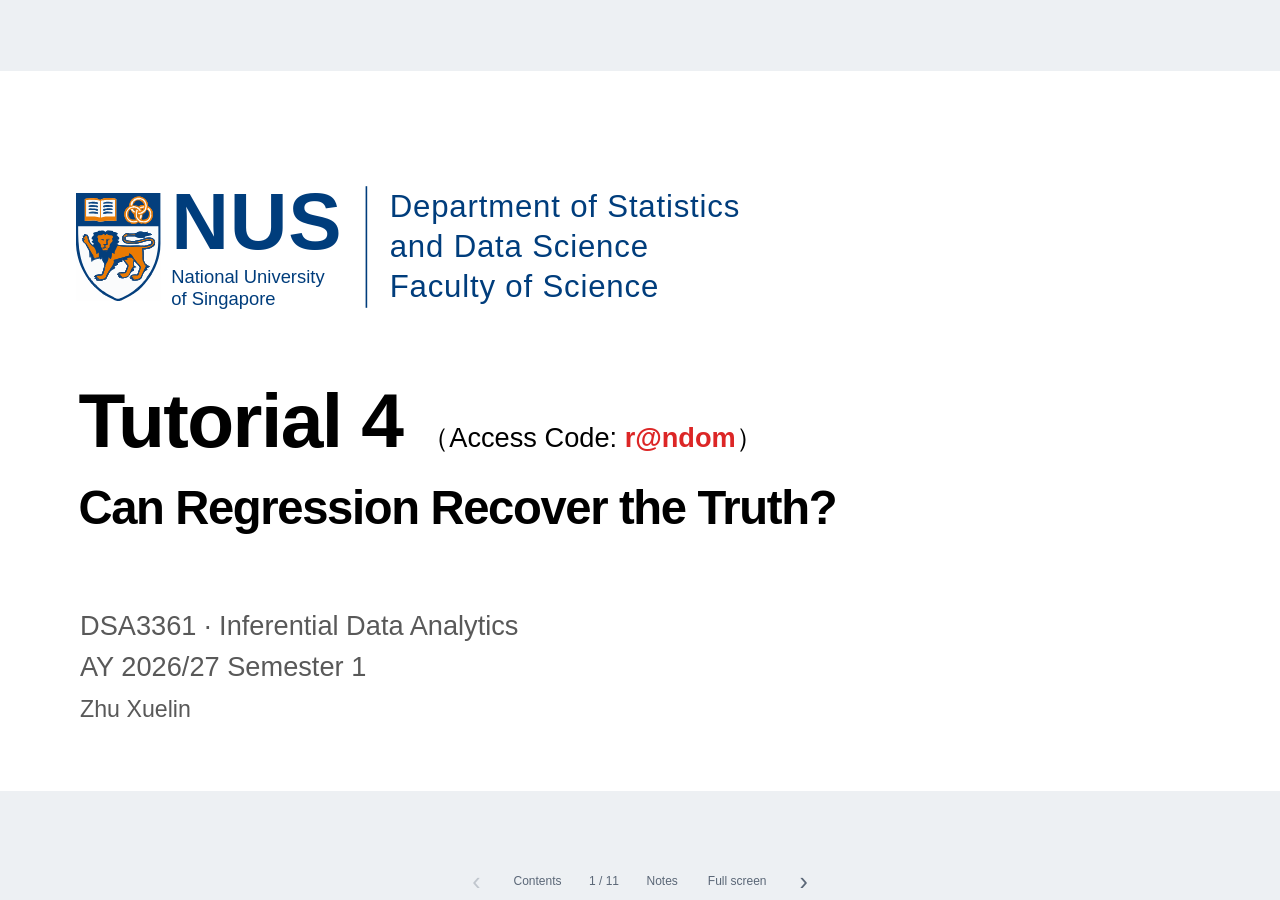
==== static/slides/dsa3361-tutorial-4/index.html @ aa7eb8fc "Add interactive Tutorial 4 slides and companion link" ====
<!doctype html>
<html lang="en"><head><meta charset="utf-8"><meta name="viewport" content="width=device-width,initial-scale=1"><meta name="robots" content="noindex, nofollow"><title>DSA3361 Tutorial 4 · Can Regression Recover the Truth?</title><link rel="icon" href="assets/nus-crest.svg"><link rel="stylesheet" href="vendor/katex/katex.min.css"><link rel="stylesheet" href="components.css"><link rel="stylesheet" href="deck.css?v=20260916-comparison-results"><script defer src="vendor/katex/katex.min.js"></script><script defer src="components.js?v=20260916-population"></script><script defer src="deck.js?v=20260916-comparison-results"></script></head><body><main id="deck" aria-label="DSA3361 Tutorial 4 presentation">
<section class="slide cover" id="cover" aria-label=""><div class="brand"><img src="assets/nus-crest.svg" alt="National University of Singapore crest"><div class="wordmark"><strong>NUS</strong><span>National University<br>of Singapore</span></div><div class="department">Department of Statistics<br>and Data Science<br>Faculty of Science</div></div><div class="cover-title"><h1>Tutorial 4 <span class="access-code">（Access Code: <strong>r@ndom</strong>）</span></h1><p>Can Regression Recover the Truth?</p></div><div class="cover-meta">DSA3361 · Inferential Data Analytics<br>AY 2026/27 Semester 1<br><span>Zhu Xuelin</span></div>
<aside class="speaker-notes">Welcome. The long-form Tutorial 4 page is the companion for revision. This session covers the individual task, with no mini-lecture section.</aside>
</section>

<section class="slide trust-slide" id="trust" aria-label="Can we trust a fitted line?">
<h2 class="matched-agenda-title">Can we trust a fitted line?</h2><div class="trust-flow"><div class="dataframe-wrap"><div class="dataframe-label">data</div><table class="dataframe" aria-label="Observed data"><thead><tr><th></th><th>x</th><th>y</th></tr></thead><tbody><tr><th>1</th><td>x<sub>1</sub></td><td>y<sub>1</sub></td></tr><tr><th>2</th><td>x<sub>2</sub></td><td>y<sub>2</sub></td></tr><tr><th>⋮</th><td>⋮</td><td>⋮</td></tr><tr><th>100</th><td>x<sub>100</sub></td><td>y<sub>100</sub></td></tr></tbody></table></div><div class="fit-step"><div class="fit-step-label">We fit a line</div><div class="fit-arrow" aria-hidden="true"></div><code>sm.OLS(y,X).fit()</code></div><div class="fitted-line"><div class="math display" data-math="\hat y=\hat\beta_0+\hat\beta_1x"></div></div></div>
<aside class="speaker-notes">Students already know how to compute a fitted line. The new question is whether the estimated coefficients are reliable. Introduce the falling-ball example: physics gives us a relationship independently of regression.</aside>
</section>

<section class="slide animation falling-slide combined-trust-slide" id="falling" aria-label="Can we trust a fitted line?">
<h2 class="matched-agenda-title">Can we trust a fitted line?</h2><div class="trust-combined"><div class="trust-minipage trust-minipage-wide"><div class="regression-demo" style="max-width: 780px; margin: 2rem auto; padding: 1.25rem; border: 1px solid #d9e2ec; border-radius: 12px; background: #f8fafc;">
  <div style="position: relative;">
    <svg id="regression-demo-plot" viewBox="0 0 760 470" role="img" aria-labelledby="regression-demo-title regression-demo-description" style="display: block; width: 100%; height: auto; overflow: visible; background: transparent; border-radius: 8px;">
      <title id="regression-demo-title">Falling-ball data, measurement error, and fitted regression line</title>
      <desc id="regression-demo-description">A plot that first shows the distribution of observed falling times squared. The controls then reveal observed times, ideal heights, measurement error, and an animated fitted line.</desc>
    </svg>
    <div style="position: absolute; top: 9%; left: 12%; display: flex; flex-wrap: wrap; gap: 0.5rem; z-index: 2;">
      <button id="collect-time-btn" type="button" style="border: 0; border-radius: 7px; padding: 0.5rem 0.8rem; color: white; background: #2563eb; font-weight: 600; cursor: pointer;">Collect time</button>
      <button id="measure-height-btn" type="button" style="display: none; border: 0; border-radius: 7px; padding: 0.5rem 0.8rem; color: white; background: #0f766e; font-weight: 600; cursor: pointer;">Measure height</button>
      <button id="inevitable-error-btn" type="button" style="display: none; border: 0; border-radius: 7px; padding: 0.5rem 0.8rem; color: white; background: #b45309; font-weight: 600; cursor: pointer;">Inevitable error</button>
      <button id="fit-line-btn" type="button" style="display: none; border: 0; border-radius: 7px; padding: 0.5rem 0.8rem; color: white; background: #dc2626; font-weight: 600; cursor: pointer;">Fit line</button>
      <button id="restart-btn" type="button" style="display: none; border: 0; border-radius: 7px; padding: 0.5rem 0.8rem; color: white; background: #7c3aed; font-weight: 600; cursor: pointer;">Restart</button>
    </div>
  </div>
</div></div><div class="trust-minipage trust-minipage-narrow"><div class="variation-flow"><div class="variation-block"><div class="variation-label">Same relationship:</div><div class="math display" data-math="y_i=\frac{1}{2}g x_i+\epsilon_i"></div></div><div class="variation-plus">+</div><div class="variation-block"><div class="variation-label">Different measurements</div><div class="math display" data-math="\epsilon_i\text{ changes each time}"></div></div><div class="variation-down-arrow" aria-hidden="true"></div><p class="variation-result">Slightly different <span class="math" data-math="\hat\beta_1"></span> each time.</p></div></div></div>
<aside class="speaker-notes">Assume release from rest and ignore air resistance. Here x is time squared, not time itself. The density is N(4,4), restricted to 0–8 and scaled vertically for visibility; its height is not the physical y-value. Click Collect time, Measure height, Inevitable error, Fit line, then Restart. The ideal relationship is y=4.9x. In this illustration, noise is added to y only. Repeated runs show sampling variation. Measurement error makes the points depart from the ideal line. The simulation holds the true coefficients fixed. In a real experiment, errors in timing and height can both matter; the simple additive error model here is an illustration rather than a full errors-in-variables model.</aside>
</section>

<section class="slide agenda-slide" id="agenda" aria-label="">
<nav class="agenda" aria-label="Session outline"><a href="#trust"><span>0</span><span class="agenda-label">Can we trust a fitted line?</span></a><a href="#world"><span>1</span><span class="agenda-label">A world where we know the truth</span></a><a href="#fit"><span>2</span><span class="agenda-label">Fit the model and see what we get</span></a><a href="#quadratic"><span>3</span><span class="agenda-label">What if we add a quadratic term?</span></a></nav>
<aside class="speaker-notes">Use this as a route through the session. The numbers mark sections of this presentation, not the question numbering in the worksheet.</aside>
</section>

<section class="slide " id="world" aria-label="A world where we know the truth">
<h2>A world where we know the truth</h2><div class="world-layout"><p class="world-intro">We generate 100 sample points from <span class="math" data-math="Y_i=-1+0.5X_i+\epsilon_i,\qquad i=1,\ldots,100."></span></p><ul class="world-bullets"><li><span class="math" data-math="X_i\sim N(0,1)"></span></li><li><span class="math" data-math="\epsilon_i\sim N(0,0.25)"></span></li><li>True <span class="math" data-math="\beta_0=-1\quad\text{and}\quad\beta_1=0.5"></span>.</li></ul></div><div class="world-reveal-layout"><pre class="world-code-box"><code><span class="py-keyword">import</span> <span class="py-name">numpy</span> <span class="py-keyword">as</span> <span class="py-name">np</span>

<span class="py-name">np</span>.<span class="py-function">random.seed</span>(<span class="py-number">123</span>)
<span class="py-name">x</span> = <span class="py-name">np</span>.<span class="py-function">random.normal</span>(
    <span class="py-parameter">loc</span>=<span class="py-number">0</span>, <span class="py-parameter">scale</span>=<span class="py-number">1</span>, <span class="py-parameter">size</span>=<span class="py-number">100</span>
)
<span class="py-name">eps</span> = <span class="py-name">np</span>.<span class="py-function">random.normal</span>(
    <span class="py-parameter">loc</span>=<span class="py-number">0</span>, <span class="py-parameter">scale</span>=<span class="py-name">np</span>.<span class="py-function">sqrt</span>(<span class="py-number">0.25</span>), <span class="py-parameter">size</span>=<span class="py-number">100</span>
)
<span class="py-name">y</span> = <span class="py-number">-1</span> + <span class="py-number">0.5</span> * <span class="py-name">x</span> + <span class="py-name">eps</span></code></pre><div class="world-formula" aria-label="Vector form of the data-generating equation"><span class="world-formula-piece world-formula-column world-formula-y"><span class="world-formula-label py-name">y</span><span class="world-formula-arrow" aria-hidden="true">↓</span><span class="math" data-math="\begin{pmatrix}y_1\\y_2\\\vdots\\y_{100}\end{pmatrix}"></span></span><span class="world-formula-piece world-formula-y-equals"><span class="assignment-label">Assign to</span><span class="assignment-long-arrow" aria-label="assigned to"></span></span><span class="world-formula-piece world-formula-constant"><span class="math" data-math="-1+0.5"></span></span><span class="world-formula-piece world-formula-column world-formula-x"><span class="world-formula-label py-name">x</span><span class="world-formula-arrow" aria-hidden="true">↓</span><span class="math" data-math="\begin{pmatrix}x_1\\x_2\\\vdots\\x_{100}\end{pmatrix}"></span></span><span class="world-formula-piece world-formula-plus"><span class="math" data-math="+"></span></span><span class="world-formula-piece world-formula-column world-formula-eps"><span class="world-formula-label py-name">eps</span><span class="world-formula-arrow" aria-hidden="true">↓</span><span class="math" data-math="\begin{pmatrix}\epsilon_1\\\epsilon_2\\\vdots\\\epsilon_{100}\end{pmatrix}"></span></span></div></div>
<aside class="speaker-notes">We specify the world before collecting its data. N(0,0.25) uses variance 0.25, so the error standard deviation is 0.5. In this simulation we know the generating rule and the true coefficients. With real data we observe x and y, but normally do not know the coefficients or each error.</aside>
</section>

<section class="slide code-explain" id="fit" aria-label="Fit the model and see what we get">
<h2>Fit the model and see what we get</h2><div class="fit-top"><div class="world-layout"><p class="world-intro">We generate 100 sample points from <span class="math" data-math="Y_i=-1+0.5X_i+\epsilon_i,\qquad i=1,\ldots,100."></span></p><ul class="world-bullets"><li><span class="math" data-math="X_i\sim N(0,1)"></span></li><li><span class="math" data-math="\epsilon_i\sim N(0,0.25)"></span></li><li>True <span class="math" data-math="\beta_0=-1\quad\text{and}\quad\beta_1=0.5"></span>.</li></ul></div></div><div class="fit-bottom"><p class="fit-model-intro">We now fit the model <span class="math" data-math="\hat y=\hat\beta_0+\hat\beta_1x"></span>:</p><div class="explain-layout"><div class="code-surface"><pre><code>import statsmodels.api as sm</code></pre>
<button class="code-trigger" data-panel="constant"><span>X = sm.add_constant(x)</span></button>
<button class="code-trigger" data-panel="ols"><span>model = sm.OLS(y, X).fit()</span></button>
<button class="code-trigger" data-panel="params"><span><strong>print</strong>(model.params.round(4))</span></button></div><div class="explanations"><div class="panel-placeholder">Click each line to see what happens</div>
<div class="explanation linear-design-explanation" id="constant" hidden><div class="quadratic-design-row"><div class="quadratic-design-prefix"><span class="math" data-math="X=\left[\begin{matrix}|&|\\1&\texttt{x}\\|&|\end{matrix}\right]="></span></div><div class="quadratic-matrix linear-design-matrix"><span class="math" data-math="\begin{matrix}1\vphantom{x_{100}^2}\\[.25em]1\vphantom{x_{100}^2}\\[.25em]\vdots\vphantom{x_{100}^2}\\[.25em]1\vphantom{x_{100}^2}\end{matrix}"></span><span class="math" data-math="\begin{matrix}x_1\vphantom{x_{100}^2}\\[.25em]x_2\vphantom{x_{100}^2}\\[.25em]\vdots\vphantom{x_{100}^2}\\[.25em]x_{100}\vphantom{x_{100}^2}\end{matrix}"></span></div></div><div style="visibility:hidden"><div class="quadratic-fit-slot"><div class="quadratic-fit-row"><span class="math" data-math="\text{Fit }\hat y="></span><span class="math" data-math="\hat\beta_0"></span><span class="math" data-math="+\hat\beta_1x."></span></div></div></div><div style="visibility:hidden"><div class="quadratic-numeric-slot"><div class="quadratic-fit-row quadratic-numeric-row"><span class="math" data-math="="></span><span class="math" data-math="-1.0095+0.4917x."></span></div></div></div></div>
<div class="explanation linear-design-explanation" id="ols" hidden><div class="quadratic-design-row"><div class="quadratic-design-prefix"><span class="math" data-math="X=\left[\begin{matrix}|&|\\1&\texttt{x}\\|&|\end{matrix}\right]="></span></div><div class="quadratic-matrix linear-design-matrix"><span class="math" data-math="\begin{matrix}1\vphantom{x_{100}^2}\\[.25em]1\vphantom{x_{100}^2}\\[.25em]\vdots\vphantom{x_{100}^2}\\[.25em]1\vphantom{x_{100}^2}\end{matrix}"></span><span class="math" data-math="\begin{matrix}x_1\vphantom{x_{100}^2}\\[.25em]x_2\vphantom{x_{100}^2}\\[.25em]\vdots\vphantom{x_{100}^2}\\[.25em]x_{100}\vphantom{x_{100}^2}\end{matrix}"></span></div></div><div style="visibility:visible"><div class="quadratic-fit-slot"><div class="quadratic-fit-row"><span class="math" data-math="\text{Fit }\hat y="></span><span class="math" data-math="\hat\beta_0"></span><span class="math" data-math="+\hat\beta_1x."></span></div></div></div><div style="visibility:hidden"><div class="quadratic-numeric-slot"><div class="quadratic-fit-row quadratic-numeric-row"><span class="math" data-math="="></span><span class="math" data-math="-1.0095+0.4917x."></span></div></div></div></div>
<div class="explanation linear-design-explanation" id="params" hidden><div class="quadratic-design-row"><div class="quadratic-design-prefix"><span class="math" data-math="X=\left[\begin{matrix}|&|\\1&\texttt{x}\\|&|\end{matrix}\right]="></span></div><div class="quadratic-matrix linear-design-matrix"><span class="math" data-math="\begin{matrix}1\vphantom{x_{100}^2}\\[.25em]1\vphantom{x_{100}^2}\\[.25em]\vdots\vphantom{x_{100}^2}\\[.25em]1\vphantom{x_{100}^2}\end{matrix}"></span><span class="math" data-math="\begin{matrix}x_1\vphantom{x_{100}^2}\\[.25em]x_2\vphantom{x_{100}^2}\\[.25em]\vdots\vphantom{x_{100}^2}\\[.25em]x_{100}\vphantom{x_{100}^2}\end{matrix}"></span></div></div><div style="visibility:visible"><div class="quadratic-fit-slot"><div class="quadratic-fit-row"><span class="math" data-math="\text{Fit }\hat y="></span><span class="math" data-math="\hat\beta_0"></span><span class="math" data-math="+\hat\beta_1x."></span></div></div></div><div style="visibility:visible"><div class="quadratic-numeric-slot"><div class="quadratic-fit-row quadratic-numeric-row"><span class="math" data-math="="></span><span class="math" data-math="-1.0095+0.4917x."></span></div></div></div></div></div></div>
</div><aside class="speaker-notes">Click each green-marked code group to show its explanation on the right. sm.OLS does not add an intercept automatically. sm.OLS(y,x).fit() is possible, but constrains the intercept to zero. The parameter order follows the columns of X.</aside>
</section>

<section class="slide animation plotting-slide" id="plotting" aria-label="How does the code become a plot?">
<div id="plotting-workspace">
<button type="button" id="plotting-copy-all">Copy code</button>

<pre><code><span class="line"><span class="py-keyword">import</span> <span class="py-name">matplotlib</span>.<span class="py-name">pyplot</span> <span class="py-keyword">as</span> <span class="py-name">plt</span></span></code></pre>

<div id="plotting-demo">
<div id="plotting-code">

<pre><code><span class="line"><span class="py-name">plt</span>.<span class="py-function">scatter</span>(<span class="py-name">x</span>, <span class="py-name">y</span>, <span class="py-parameter">color</span>=<span class="py-string">&quot;black&quot;</span>, <span class="py-parameter">alpha</span>=<span class="py-number">0.75</span>, <span class="py-parameter">label</span>=<span class="py-string">&quot;Observed data&quot;</span>)</span><span class="line"><span class="py-name">y_pred</span> = <span class="py-name">model</span>.<span class="py-attribute">fittedvalues</span> <span class="py-comment"># Compute predicted y</span></span><span class="line"><span class="py-name">order</span> = <span class="py-name">np</span>.<span class="py-function">argsort</span>(<span class="py-name">x</span>)</span><span class="line"><span class="py-name">x_sorted</span>, <span class="py-name">y_pred_sorted</span> = <span class="py-name">x</span>[<span class="py-name">order</span>], <span class="py-name">y_pred</span>[<span class="py-name">order</span>]</span><span class="line"><span class="py-name">plt</span>.<span class="py-function">plot</span>(<span class="py-name">x_sorted</span>, <span class="py-name">y_pred_sorted</span>, <span class="py-parameter">color</span>=<span class="py-string">&quot;red&quot;</span>, <span class="py-parameter">linestyle</span>=<span class="py-string">&quot;--&quot;</span>, <span class="py-parameter">label</span>=<span class="py-string">&quot;Fitted line&quot;</span>)</span></code></pre>

<pre><code><span class="line"><span class="py-name">plt</span>.<span class="py-function">plot</span>(<span class="py-name">x_sorted</span>, -<span class="py-number">1</span> + <span class="py-number">0.5</span> * <span class="py-name">x_sorted</span>, <span class="py-parameter">color</span>=<span class="py-string">&quot;blue&quot;</span>, <span class="py-parameter">label</span>=<span class="py-string">&quot;Population line&quot;</span>)</span></code></pre>
</div>

<div id="plotting-steps">
  <div class="plotting-scroll">
    <svg viewBox="0 0 960 420" role="img" aria-label="Eight data rows become observed points, then sorted predictions form a fitted line"></svg>
  </div>
  <button type="button" class="plotting-next" hidden>Restart</button>
</div>
</div>




<pre><code><span class="line">plt.xlabel(&quot;x&quot;)</span><span class="line">plt.ylabel(&quot;y&quot;)</span><span class="line">plt.legend()</span><span class="line">plt.show()</span></code></pre>

</div>



<aside class="speaker-notes">Only the first eight observations are shown in the animation. The fitted values come from the model fitted to all 100 observations. Click the red outlined code line to advance each stage. Scatter maps pairs to points. fittedvalues gives one prediction per original row. argsort returns the row indices that sort x. Apply the same order to x and predictions before connecting them. Python retains y even though the display replaces that column. The last stage draws the line from left to right. Copy code includes the plotting labels and plt.show().</aside>
</section>

<section class="slide code-explain" id="summary" aria-label="Fit the model and see what we get">
<h2>Fit the model and see what we get</h2><div class="fit-top"><div class="world-layout"><p class="world-intro">We generate 100 sample points from <span class="math" data-math="Y_i=-1+0.5X_i+\epsilon_i,\qquad i=1,\ldots,100."></span></p><ul class="world-bullets"><li><span class="math" data-math="X_i\sim N(0,1)"></span></li><li><span class="math" data-math="\epsilon_i\sim N(0,0.25)"></span></li><li>True <span class="math" data-math="\beta_0=-1\quad\text{and}\quad\beta_1=0.5"></span>.</li></ul></div></div><div class="fit-bottom"><p class="fit-model-intro">We now fit the model <span class="math" data-math="\hat y=\hat\beta_0+\hat\beta_1x"></span>:</p><div class="explain-layout"><div class="code-surface"><pre><code>import statsmodels.api as sm</code></pre>
<button class="code-trigger static-code-trigger"><span>X = sm.add_constant(x)</span></button>
<button class="code-trigger static-code-trigger"><span>model = sm.OLS(y, X).fit()</span></button>
<button class="code-trigger static-code-trigger"><span><strong>print</strong>(model.params.round(4))</span></button>
<button class="code-trigger summary-trigger static-code-trigger">model.summary()</button></div><div class="explanations"><div class="panel-placeholder">Click each line to see what happens</div></div></div></div></div>
<details class="result-reveal" hidden><summary><code>model.summary()</code></summary><div class="summary-output"><div class="summary-result-title">OLS Regression Results</div>

<table class="summary-meta-table"><tbody>
<tr><th>Dep. Variable</th><td>y</td><th>R-squared</th><td>0.567</td></tr>
<tr><th>Model</th><td>OLS</td><th>Adj. R-squared</th><td>0.562</td></tr>
<tr><th>Method</th><td>Least Squares</td><th>F-statistic</th><td>128.3</td></tr>
<tr><th>Prob (F-statistic)</th><td>1.66e-19</td><th>Log-Likelihood</th><td>-69.520</td></tr>
<tr><th>No. Observations</th><td>100</td><th>Df Residuals</th><td>98</td></tr>
<tr><th>Df Model</th><td>1</td><th>Covariance Type</th><td>nonrobust</td></tr>
<tr><th>AIC</th><td>143.0</td><th>BIC</th><td>148.3</td></tr>
</tbody>
</table>

<table class="summary-coef-table"><thead><tr><th></th><th>coef</th><th>std err</th><th>t</th><th>P&gt;|t|</th><th>[0.025</th><th>0.975]</th></tr></thead><tbody>
<tr><th>const</th><td>-1.0095</td><td>0.049</td><td>-20.603</td><td>&lt;0.001</td><td>-1.107</td><td>-0.912</td></tr>
<tr><th>x1</th><td>0.4917</td><td>0.043</td><td>11.325</td><td>&lt;0.001</td><td>0.406</td><td>0.578</td></tr>
</tbody>
</table>
</div></details>
<aside class="speaker-notes">Click model.summary() to reveal the regression summary. R² is approximately 0.567 in this sample. Mention that the t and F statistics, likelihood, AIC and BIC provide more detailed statistical information; ST3131 covers this more deeply. The displayed result is a selected summary of the original output, without timestamp and residual diagnostics. P-values displayed as less than 0.001 are not literally zero.</aside>
</section>

<section class="slide " id="quadratic" aria-label="What if we add a quadratic term?">
<h2>What if we add a quadratic term?</h2>
<div class="fit-top"><div class="world-layout"><p class="world-intro">We generate 100 sample points from <span class="math" data-math="Y_i=-1+0.5X_i+\epsilon_i,\qquad i=1,\ldots,100."></span></p><ul class="world-bullets"><li><span class="math" data-math="X_i\sim N(0,1)"></span></li><li><span class="math" data-math="\epsilon_i\sim N(0,0.25)"></span></li><li>True <span class="math" data-math="\beta_0=-1\quad\text{and}\quad\beta_1=0.5"></span>.</li></ul></div></div>
<div class="fit-bottom"><div class="model-intro-row"><p class="fit-model-intro linear-model-intro">We now fit the model <span class="math" data-math="\hat y=\hat\beta_0+\hat\beta_1x"></span>:</p><p class="fit-model-intro quadratic-model-intro">We now fit the model <span class="math" data-math="\hat y=\hat\beta_0+\hat\beta_1x+\hat\beta_2x^2"></span>:</p></div><div class="explain-layout"><div class="code-surface"><pre><code>import statsmodels.api as sm</code></pre>
<button class="code-trigger static-code-trigger"><span>X = sm.add_constant(x)</span></button>
<button class="code-trigger static-code-trigger"><span>model = sm.OLS(y, X).fit()</span></button>
<button class="code-trigger static-code-trigger"><span><strong>print</strong>(model.params.round(4))</span></button>
<button class="code-trigger summary-trigger static-code-trigger">model.summary()</button></div><div class="explanations"><div class="panel-placeholder">Click each line to see what happens</div></div></div></div>
</section>



<section class="slide animation noise-slide" id="noise" aria-label="What if we add a quadratic term?">
<h2>What if we add a quadratic term?</h2>
<div class="fit-top"><div class="world-layout"><p class="world-intro">We generate 100 sample points from <span class="math" data-math="Y_i=-1+0.5X_i+\epsilon_i,\qquad i=1,\ldots,100."></span></p><ul class="world-bullets"><li><span class="math" data-math="X_i\sim N(0,1)"></span></li><li><span class="math" data-math="\epsilon_i\sim N(0,0.25)"></span></li><li>True <span class="math" data-math="\beta_0=-1\quad\text{and}\quad\beta_1=0.5"></span>.</li></ul></div></div>
<div class="fit-bottom"><p class="fit-model-intro"><span class="noise-model-source">We now fit the model <span class="math" data-math="\hat y=\hat\beta_0+\hat\beta_1x+\hat\beta_2x^2"></span>:</span> <span class="noise-plot-instruction">Use the same code as before to plot.</span></p><div id="quadratic-curvature-demo">
<div class="noise-sidebar">
  <div class="curve-controls">
    <button id="curve-less-noise" type="button">− ε variance</button>
    <button id="curve-more-noise" type="button">+ ε variance</button>
    <button id="curve-reset" type="button">Reset</button>
  </div>
  <div class="curve-readout" aria-live="polite">
    <span id="curve-variance"></span>
    <span id="curve-b2-value"></span>
  </div>
  <p id="curve-equation">ŷ = −0.9925 + 0.4929x − 0.0134x²</p>
</div>
  <svg viewBox="0 0 760 460" role="img" aria-labelledby="curve-title curve-description">
    <title id="curve-title">Refit the quadratic model under different error variances</title>
    <desc id="curve-description">Observed data generated from a linear relationship and a red quadratic curve refitted after each new draw of the errors.</desc>
    <defs><clipPath id="curve-clip"><rect x="64" y="55" width="666" height="345"/></clipPath></defs>
    <g id="curve-axes"></g>
    <g clip-path="url(#curve-clip)"><g id="curve-points"></g><path id="curve-reference" fill="none" stroke="#94a3b8" stroke-width="3"/><path id="curve-adjusted" fill="none" stroke="var(--curve-red)" stroke-width="2.5" stroke-dasharray="8 5"/></g>
    <g class="curve-legend" font-size="23" fill="currentColor" transform="translate(0,40)">
      <circle cx="74" cy="22" r="4" fill="currentColor"/><text x="86" y="27">Observed data</text>
      <path d="M275 22h26" stroke="#94a3b8" stroke-width="3"/><text x="309" y="27">True relationship</text>
      <path d="M515 22h26" stroke="var(--curve-red)" stroke-width="2.5" stroke-dasharray="8 5"/><text x="549" y="27">Quadratic fit</text>
    </g>
  </svg>
</div>
</div>


<aside class="speaker-notes">The buttons change error variance and redraw errors while holding x fixed, then refit all coefficients. They do not directly change the curvature. Increasing noise increases the variability of the coefficient estimates; an individual new curve need not become more curved. Reset restores the original seed-123 dataset. The plotted y range is fixed for comparison, so at higher variance some observations may fall outside the frame.</aside>
</section>

<section class="slide agenda-slide" id="takeaway" aria-label="">
<nav class="agenda" aria-label="Session outline"><a href="#trust"><span>0</span><span class="agenda-label">Can we trust a fitted line?</span></a><a href="#world"><span>1</span><span class="agenda-label">A world where we know the truth</span></a><a href="#fit"><span>2</span><span class="agenda-label">Fit the model and see what we get</span></a><a href="#quadratic"><span>3</span><span class="agenda-label">What if we add a quadratic term?</span></a></nav>
<aside class="speaker-notes">Use this as a route through the session. The numbers mark sections of this presentation, not the question numbering in the worksheet.</aside>
</section>
</main>
<nav id="deck-controls" aria-label="Slide navigation"><button id="previous" aria-label="Previous slide" title="Previous (←)">‹</button><button id="contents" title="Contents (C)">Contents</button><span id="slide-number" aria-live="polite"></span><button id="notes-toggle" title="Speaker notes (N)" aria-expanded="false">Notes</button><button id="fullscreen" title="Full screen (F)">Full screen</button><button id="next" aria-label="Next slide" title="Next (→)">›</button></nav><aside id="notes-panel" hidden aria-label="Speaker notes"><button id="close-notes" aria-label="Close speaker notes">×</button>
<h2>Speaker notes</h2><div id="notes-text"></div></aside><noscript>This slide deck needs JavaScript for navigation, formulas and animations.</noscript></body></html>
---- static/slides/dsa3361-tutorial-4/components.css ----
#plotting-workspace { position: relative; margin: 1rem 0; border-radius: 8px; background: #f8f8f8; overflow: hidden; }
html[style*="color-scheme: dark"] #plotting-workspace { background: #1f2937; }
#plotting-workspace .highlight, #plotting-workspace pre { margin: 0 !important; border-radius: 0 !important; background: transparent !important; }
#plotting-workspace .highlight button, #plotting-workspace pre button { display: none !important; }
#plotting-workspace #plotting-copy-all { position: absolute; z-index: 2; top: .4rem; right: .6rem; padding: .3rem .65rem; border-radius: 5px; background: #e5e7eb; color: #243244; cursor: pointer; font-size: .85rem; }
html[style*="color-scheme: dark"] #plotting-workspace #plotting-copy-all { background: #374151; color: #e2e8f0; }
#plotting-demo { margin: 0; }
#plotting-workspace #plotting-steps { margin: 0; padding: 0 1rem; }
#plotting-code .highlight, #plotting-code pre { margin-top: 0; margin-bottom: 0; }
#plotting-code pre { padding-top: .65rem; padding-bottom: .65rem; }
#plotting-code .plotting-code-step { border: 2px solid transparent; border-radius: 5px; box-sizing: border-box; padding: 3px 6px; display: block; }
#plotting-code .plotting-code-step.active { border-color: #dc2626; cursor: pointer; background: rgba(220,38,38,.04); }
#plotting-code .plotting-code-step.active[aria-disabled="true"] { cursor: wait; }
#plotting-code .plotting-code-step:focus-visible { outline: 2px solid #2563eb; outline-offset: 2px; }
#plotting-steps .plotting-next[hidden] { display: none; }
#plotting-steps { --pd-text: #243244; --pd-grid: #e2e8f0; --pd-point: #111827; --pd-accent: #dc2626; --pd-panel: #f1f5f9; margin-top: .25rem; }
html[style*="color-scheme: dark"] #plotting-steps { --pd-text: #e2e8f0; --pd-grid: #475569; --pd-point: #f8fafc; --pd-accent: #f87171; --pd-panel: #252c38; }
#plotting-steps .plotting-caption, #plotting-steps .plotting-status { font-size: .85rem; margin: .7rem 0; }
#plotting-steps .plotting-status:empty { display: none; }
#plotting-steps .plotting-scroll { overflow-x: auto; }
#plotting-steps svg { width: 100%; display: block; font-family: system-ui, sans-serif; }
#plotting-steps svg text { fill: var(--pd-text); font-size: 14px; }
#plotting-steps .plotting-table text { font-size: 20px; }
#plotting-steps .plotting-next { padding: .6rem .9rem; border: 1px solid #94a3b8; border-radius: 7px; background: var(--pd-panel); color: var(--pd-text); cursor: pointer; max-width: 100%; }
#plotting-steps .plotting-next code { color: inherit; white-space: normal; }
#plotting-steps .plotting-next:disabled { cursor: wait; opacity: .55; }


#quadratic-curvature-demo { --curve-red: #dc2626; color: #243244; background: #f8fafc; border: 1px solid #cbd5e1; border-radius: 10px; padding: 1rem; margin: 1rem 0 1.5rem; }
#quadratic-curvature-demo .curve-controls { display: flex; flex-wrap: wrap; justify-content: center; align-items: center; gap: .65rem; }
#quadratic-curvature-demo button { padding: .35rem .65rem; border: 1px solid #94a3b8; border-radius: 6px; background: transparent; color: inherit; font-size: .85rem; cursor: pointer; }
#quadratic-curvature-demo button:hover { border-color: var(--curve-red); }
#quadratic-curvature-demo :focus-visible { outline: 2px solid var(--curve-red); outline-offset: 4px; }
#quadratic-curvature-demo .curve-readout { display: flex; justify-content: center; flex-wrap: wrap; gap: .5rem 2rem; margin-top: .8rem; font-variant-numeric: tabular-nums; }
#quadratic-curvature-demo #curve-equation { margin: .8rem 0 .25rem; font-size: 1.15rem; text-align: center; font-variant-numeric: tabular-nums; }
#quadratic-curvature-demo svg { display: block; width: 100%; height: auto; }
#quadratic-curvature-demo .curve-note { margin: .4rem 0 0; font-size: .85rem; line-height: 1.5; }
html.dark #quadratic-curvature-demo, html[style*="color-scheme: dark"] #quadratic-curvature-demo { --curve-red: #f87171; color: #e2e8f0; background: #1f2937; border-color: #475569; }
---- static/slides/dsa3361-tutorial-4/deck.css ----
:root { color-scheme: light; --blue: #003d7c; --green: #477c65; --ink: #202a38; }
* { box-sizing: border-box; }
html, body { margin: 0; width: 100%; height: 100%; overflow: hidden; background: #edf0f3; }
body { font-family: Arial, Helvetica, sans-serif; color: var(--ink); }
button, a { -webkit-tap-highlight-color: transparent; }
button { font-family: inherit; }
button:focus-visible, a:focus-visible, summary:focus-visible { outline: 3px solid #559bd8; outline-offset: 5px; }
[hidden] { display: none !important; }
#deck { width: 1600px; height: 900px; position: absolute; transform-origin: top left; background: white; overflow: hidden; }
.slide { position: absolute; inset: 0; padding: 70px 90px 65px; background: white; display: none; }
.slide.active { display: block; }
.slide > h2 { margin: 0 0 42px; font-size: 48px; line-height: 1.15; font-weight: 600; letter-spacing: -.8px; color: #121821; }
.slide > h2.matched-agenda-title { color: #595959; font-size: 49px; line-height: 1.25; font-weight: 400; letter-spacing: normal; }
.slide p { font-size: 32px; line-height: 1.5; }
.speaker-notes { display: none; }
.math { white-space: nowrap; }
.display { font-size: 40px; text-align: center; }
.katex-display { margin: .6em 0; }
.brand { display: flex; align-items: center; position: absolute; top: 145px; left: 95px; height: 150px; color: var(--blue); }
.brand img { width: 106px; height: 140px; object-fit: contain; }
.wordmark { padding: 0 29px 0 13px; }
.wordmark strong { display: block; font-size: 100px; line-height: .95; letter-spacing: 1px; }
.wordmark span { display: block; font-size: 23px; line-height: 1.2; margin-top: 8px; }
.department { border-left: 2px solid var(--blue); padding-left: 28px; font-size: 39px; line-height: 1.3; letter-spacing: 1px; }
.cover-title { position: absolute; top: 389px; left: 98px; }
.cover-title .access-code { font-size: 34px; font-weight: 400; letter-spacing: 0; white-space: nowrap; }
.cover-title .access-code strong { color: #dc2626; font-weight: 700; }
.code-surface, .world-code-box { position: relative; }
.copy-code-button { position: absolute; top: 8px; right: 10px; border: 1px solid #cbd5e1; border-radius: 5px; background: #fff; color: #526174; font: 16px/1.3 Arial, sans-serif; padding: 5px 9px; cursor: pointer; z-index: 2; }
.copy-code-button:hover { background: #e8eef5; }
.cover h1 { font-size: 96px; line-height: 1; margin: 0 0 28px; color: #000; letter-spacing: -2px; }
.cover-title p { margin: 0; font-size: 59px; line-height: 1.12; color: #000; font-weight: 700; letter-spacing: -1.7px; }
.cover-meta { position: absolute; left: 100px; top: 668px; font-size: 34px; line-height: 1.5; color: #595959; }
.cover-meta span { font-size: 29px; }
.agenda { position: absolute; top: 237px; left: 145px; display: flex; flex-direction: column; gap: 63px; }
.agenda a { display: flex; align-items: baseline; gap: 35px; text-decoration: none; color: #595959; font-size: 49px; line-height: 1.25; }
.agenda a > span:first-child { color: #5a9cd6; min-width: 49px; text-align: right; font-weight: 400; }
.agenda a > .agenda-label { color: inherit; min-width: 0; text-align: left; font-weight: inherit; }
.agenda a:hover { color: var(--blue); }
.question-stage { padding-top: 68px; text-align: center; }
.question-stage p { margin: 24px 0; }
.question-stage .display { font-size: 56px; margin: 45px 0; }
.question-stage p.big-question { margin-top: 68px; font-size: 44px; color: var(--blue); }
.two-facts { display: flex; justify-content: center; gap: 160px; margin-top: 75px; font-size: 33px; }
.two-facts > div > span:first-child { display: block; color: #697786; font-size: 25px; margin-bottom: 22px; }
.dgp { text-align: center; padding-top: 65px; }
.dgp > .display { font-size: 60px; }
.distributions { display: flex; justify-content: center; gap: 150px; font-size: 40px; margin: 72px 0 44px; }
.dgp p { color: #617182; font-size: 28px; }
.truth { margin-top: 70px; color: var(--blue); font-size: 42px; }
#world > h2, #fit > h2 { margin-bottom: 28px; }
.world-layout { padding-top: 8px; }
.world-intro { color: #36465e; font-size: 34px !important; line-height: 1.4 !important; margin: 0 0 24px !important; }
.world-bullets { display: flex; align-items: center; justify-content: flex-start; gap: 36px; list-style: none; margin: 0; padding: 0; color: #36465e; font-size: 34px; line-height: 1.4; white-space: nowrap; }
.world-bullets li { margin: 0; }
.world-bullets li::before { content: '•'; color: #cbd5e1; display: inline-block; margin-right: 14px; }
.world-reveal-layout { display: none; grid-template-columns: 1fr 1fr; gap: 38px; align-items: center; margin-top: 36px; }
#world.reveal-code .world-reveal-layout { display: grid; }
.world-code-box { display: none; width: 100%; margin: 0; padding: 20px 28px; font-size: 25px; line-height: 1.45; }
#world.reveal-code .world-code-box { display: block; }
.world-code-box .py-keyword { color: #7c3aed; font-weight: 600; }
.world-code-box .py-name { color: #2563eb; }
.world-code-box .py-function { color: #0f766e; }
.world-code-box .py-parameter { color: #b45309; }
.world-code-box .py-number { color: #c2410c; }
.plotting-slide .py-keyword { color: #7c3aed; font-weight: 600; }
.plotting-slide .py-name { color: #2563eb; }
.plotting-slide .py-function { color: #0f766e; }
.plotting-slide .py-attribute { color: #0f766e; }
.plotting-slide .py-parameter { color: #b45309; }
.plotting-slide .py-number { color: #c2410c; }
.plotting-slide .py-string { color: #b45309; }
.plotting-slide .py-comment { color: #72808e; font-style: italic; }
.fit-top .world-layout { padding-top: 8px; }
.fit-bottom { margin-top: 26px; }
.fit-bottom p.fit-model-intro { margin: 0 0 18px; font-size: 34px; line-height: 1.4; color: #36465e; }
.fit-bottom .code-surface { padding: 14px 20px; }
.fit-bottom .code-surface pre { padding: 0 17px 8px; line-height: 1.4; }
.fit-bottom .code-trigger { padding: 10px; line-height: 1.45; }
.static-code-trigger { pointer-events: none; }
.quadratic-reveal-code { text-align: left; }
.quadratic-first-trigger { display: block; border: 0; background: transparent; color: #192536; font: inherit; padding: 0 17px 8px; margin: 0; text-align: left; cursor: pointer; line-height: 1.4; }
.quadratic-first-trigger code { font-size: 25px; }
.quadratic-first-trigger { display: flex; align-items: flex-start; font-weight: 600; }
.quadratic-first-trigger::before { content: '▸'; color: var(--green); margin-right: 10px; font-size: 25px; }
.quadratic-first-trigger[aria-expanded="true"]::before { content: '▾'; }
.quadratic-action[aria-expanded="true"] { background: #edf3ef; }
#quadratic .fit-bottom { position: relative; }
#quadratic.quadratic-explaining .linear-model-intro,
#quadratic.quadratic-explaining .explain-layout > .code-surface { visibility: hidden; }
.quadratic-left-explanation { position: absolute; left: 0; top: 0; width: calc((100% - 24px) / 2); height: 500px; color: #36465e; font-size: 30px; }
.quadratic-left-explanation code { color: #2563eb; font-size: 32px; }
.quadratic-design-explanation { transform: translate(-55px, 36px) scale(1.12); transform-origin: top left; }
.quadratic-comparison-results { position: absolute; left: 0; width: 100%; display: grid; grid-template-columns: repeat(2, minmax(0, 1fr)); gap: 24px; color: #36465e; font-size: 27px; text-align: left; }
.quadratic-comparison-results p { font-size: 26px; margin: 12px 0 0; line-height: 1.4; }
.quadratic-xs-diagram { padding-top: 8px; width: 480px; max-width: 100%; margin: 0 auto; }
.quadratic-column-labels { display: grid; grid-template-columns: 120px 1fr 1fr; text-align: center; line-height: 1.4; color: #617182; }
.quadratic-xs-row { display: grid; grid-template-columns: 120px 1fr; align-items: center; margin-top: 10px; }
.quadratic-matrix { position: relative; display: grid; align-items: center; text-align: center; padding: 12px 14px; }
.quadratic-matrix::before, .quadratic-matrix::after { content: ''; position: absolute; top: 0; bottom: 0; width: 13px; border-top: 3px solid; border-bottom: 3px solid; }
.quadratic-matrix::before { left: 0; border-left: 3px solid; }
.quadratic-matrix::after { right: 0; border-right: 3px solid; }
.quadratic-xs-matrix { grid-template-columns: repeat(2, 1fr); }
.quadratic-xs-matrix::before { border-radius: 50% 0 0 50%; }
.quadratic-xs-matrix::after { border-radius: 0 50% 50% 0; }
.quadratic-design-row { display: grid; grid-template-columns: 220px 1fr; align-items: center; padding-top: 14px; width: 520px; max-width: 100%; margin: 0 auto; font-size: 26px; }
.quadratic-design-prefix, .quadratic-design-matrix { font-size: inherit; }
.quadratic-design-row .katex { font-size: 1em; }
.quadratic-design-matrix { grid-template-columns: repeat(3, 1fr); }
.linear-design-matrix { grid-template-columns: repeat(2, 1fr); font-size: inherit; }
#fit .fit-bottom .explanations { align-self: start; }
#fit .linear-design-explanation { padding-top: 36px; color: #36465e; }
#fit .explanation#constant:not([hidden]) { display: block; }
.linear-design-explanation .quadratic-design-row { width: 480px; font-size: 30px; grid-template-columns: 220px 1fr; }
.linear-design-explanation .quadratic-fit-row { width: 480px; grid-template-columns: 234px repeat(2, minmax(0, 1fr)); font-size: 32px; }
.linear-design-explanation .katex { font-size: 1em; }
.quadratic-fit-slot { margin-top: 24px; }
.quadratic-fit-row { display: grid; grid-template-columns: 234px repeat(3, minmax(0, 1fr)) 14px; align-items: center; text-align: center; font-size: 22px; width: 520px; max-width: 100%; margin: 0 auto; }
.quadratic-numeric-row { display: flex; gap: 8px; }
.quadratic-numeric-row > :first-child { flex: 0 0 234px; box-sizing: border-box; }
.quadratic-fit-row > :first-child { text-align: right; padding-right: 14px; }
.quadratic-numeric-slot { margin-top: 20px; }
.quadratic-summary-preview { position: absolute; top: 125px; left: 240px; width: 1120px; max-height: 580px; overflow: auto; z-index: 110; background: white; border: 1px solid #b8c5d1; border-radius: 10px; box-shadow: 0 14px 48px #202a3833; }
#quadratic .fit-bottom .code-trigger { font-size: 25px; }
#summary .fit-bottom .explain-layout,
#quadratic .fit-bottom .explain-layout,
.model-intro-row { grid-template-columns: repeat(2, minmax(0, 1fr)); gap: 24px; }
.model-intro-row { display: grid; }
#summary .fit-model-intro { width: calc((100% - 24px) / 2); }
#summary .code-surface,
#quadratic .code-surface { width: 100%; min-width: 0; box-sizing: border-box; }
#quadratic .explanations:has(.quadratic-reveal-code:not([hidden])) { align-self: start; }
.fit-bottom .explain-layout { min-height: 0; height: 390px; align-items: start; }
.fit-bottom .explanations { align-self: center; }
.world-formula { display: flex; align-items: center; justify-content: center; gap: 8px; min-height: 270px; color: #36465e; font-size: 34px; }
.world-formula-piece { display: flex; align-items: center; visibility: hidden; }
.world-formula-column { flex-direction: column; }
.world-formula-y-equals { position: relative; min-width: 95px; height: 30px; }
.assignment-label { position: absolute; bottom: 32px; left: 50%; transform: translateX(-50%); font: 20px/1.2 Arial, sans-serif; white-space: nowrap; }
.assignment-long-arrow { position: relative; display: block; width: 95px; border-top: 2px solid currentColor; }
.assignment-long-arrow::before { content: ''; position: absolute; left: 0; top: -7px; width: 11px; height: 11px; border-left: 2px solid currentColor; border-bottom: 2px solid currentColor; transform: rotate(45deg); }
.world-formula-label { color: #2563eb; font-family: 'SFMono-Regular', Consolas, 'Liberation Mono', monospace; font-size: 32px; line-height: 1; }
.world-formula-arrow { color: #617182; font-family: Arial, Helvetica, sans-serif; font-size: 26px; line-height: 1; margin: 8px 0 10px; }
#world.reveal-x .world-formula-x,
#world.reveal-eps .world-formula-eps,
#world.reveal-middle .world-formula-constant,
#world.reveal-middle .world-formula-plus,
#world.reveal-middle .world-formula-y-equals,
#world.reveal-middle .world-formula-y { visibility: visible; }
.trust-slide { padding-top: 70px; }
.trust-flow { display: grid; grid-template-columns: 390px 430px 1fr; align-items: center; gap: 70px; min-height: 430px; }
.dataframe-wrap { justify-self: center; width: 330px; }
.dataframe-label { color: #617182; font-family: 'SFMono-Regular', Consolas, monospace; font-size: 24px; margin: 0 0 10px 8px; }
.dataframe { width: 100%; border-collapse: collapse; font-family: 'SFMono-Regular', Consolas, monospace; font-size: 29px; color: #192536; box-shadow: 0 0 0 2px #cbd5e1; }
.dataframe th, .dataframe td { padding: 14px 18px; border: 1px solid #cbd5e1; text-align: right; }
.dataframe thead th { background: #edf3ef; color: var(--green); font-weight: 600; text-align: center; }
.dataframe tbody th { background: #f7f8fa; color: #72808e; font-weight: 400; }
.fit-step { position: relative; text-align: center; color: #192536; }
.fit-step-label { color: var(--blue); font-size: 35px; margin-bottom: 26px; }
.fit-arrow { position: relative; height: 4px; margin: 0 auto 27px; width: 330px; background: #477c65; }
.fit-arrow::after { content: ''; position: absolute; right: -2px; top: -9px; border-left: 18px solid #477c65; border-top: 11px solid transparent; border-bottom: 11px solid transparent; }
.fit-step code { font-size: 27px; background: #f7f8fa; padding: 12px 17px; border-radius: 6px; white-space: nowrap; }
.fitted-line { justify-self: start; color: #121821; }
.fitted-line .display { font-size: 47px; }
.trust-slide .big-question { text-align: center; margin: 42px 0 0; color: var(--blue); font-size: 44px; }
pre, code, .code-trigger { font-family: 'SFMono-Regular', Consolas, 'Liberation Mono', monospace; font-variant-ligatures: none; }
pre { margin: 0; white-space: pre; font-size: 29px; line-height: 1.7; padding: 34px 38px; background: #f7f8fa; border-radius: 8px; }
.code-slide > pre { margin-top: 90px; }
.sample-pairs { text-align: center; font-size: 31px; margin-top: 74px; }
.explain-layout { display: grid; grid-template-columns: 760px 1fr; gap: 56px; align-items: center; min-height: 590px; }
.code-surface { background: #f7f8fa; border-radius: 8px; padding: 26px 20px; }
.code-surface pre { font-size: 25px; padding: 5px 17px 33px; }
.code-trigger { display: flex; align-items: flex-start; border: 0; width: 100%; text-align: left; background: transparent; color: #192536; padding: 19px 10px; font-size: 25px; font-weight: 600; line-height: 1.6; cursor: pointer; border-left: 3px solid transparent; }
.code-trigger::before { content: '▸'; color: var(--green); margin-right: 10px; }
.code-trigger[aria-expanded="true"] { background: #edf3ef; border-left-color: var(--green); }
.code-trigger[aria-expanded="true"]::before { content: '▾'; }
.explanations { text-align: center; min-width: 0; }
.panel-placeholder { color: #72808e; font-size: 31px; }
.explanation h3 { font-weight: 500; font-size: 29px; margin: 0 0 32px; color: var(--green); }
.ols-compute-note { margin-top: 24px; color: #36465e; }
.ols-compute-note > p { margin: 0; font-size: 27px; line-height: 1.25; }
.ols-compute-note > p + p { margin-top: 2px; }
.ols-compute-note code { color: #2563eb; font-size: .95em; }
.ols-formula { display: grid; grid-template-columns: 24% 28% 28% 20%; align-items: end; font-size: 34px; white-space: nowrap; }
.ols-formula-prefix { grid-column: 1; justify-self: end; margin-right: 8px; }
.ols-formula-term { display: flex; align-items: flex-end; justify-content: center; gap: 8px; min-width: 0; }
.ols-formula-term:nth-child(2) { grid-column: 2; }
.ols-formula-term:nth-child(3) { grid-column: 3; }
.ols-target { position: relative; display: flex; flex-direction: column; align-items: center; justify-content: flex-end; min-width: 44px; }
.ols-arrow { position: absolute; right: 50%; bottom: 100%; height: 126px; width: 22px; transform: translateX(50%); color: #617182; font-family: Arial, Helvetica, sans-serif; font-size: 29px; line-height: 1; text-align: center; background: linear-gradient(#617182, #617182) center bottom / 2px calc(100% - 13px) no-repeat; }
.ols-symbol { font-family: Arial, Helvetica, sans-serif; font-size: 38px; line-height: .9; }
.ols-square { color: #b45309; }
.ols-star { color: #0f766e; }
.explanation#constant:not([hidden]) { display: flex; flex-direction: column; align-items: center; }
.explanation#constant:not([hidden]) > h3 { margin-bottom: 12px; }
.constant-diagram { position: relative; width: 580px; height: 345px; font-size: 34px; }
.constant-x { position: absolute; left: 130px; top: 85px; }
.constant-matrix { position: absolute; left: 220px; top: 0; width: 200px; height: 210px; display: grid; grid-template-columns: 1fr 1fr; align-items: center; }
.constant-matrix::before, .constant-matrix::after { content: ''; position: absolute; top: 0; bottom: 0; width: 12px; border-top: 3px solid; border-bottom: 3px solid; }
.constant-matrix::before { left: 0; border-left: 3px solid; }
.constant-matrix::after { right: 0; border-right: 3px solid; }
.constant-ones, .constant-square { color: #b45309; }
.constant-xs, .constant-star { color: #0f766e; }
.constant-connectors { position: absolute; inset: 0; width: 580px; height: 360px; pointer-events: none; }
.constant-prediction { position: absolute; top: 292px; left: 40px; display: flex; gap: 9px; align-items: center; white-space: nowrap; }
.constant-prediction > .math { text-align: right; }
.full-return { position: relative; left: -37px; top: 48px; display: flex; align-items: center; justify-content: center; gap: 9px; white-space: nowrap; font-size: 34px !important; }
.full-return .math { font-size: inherit; }
.full-return .constant-normal-result { position: static; }
.constant-square, .constant-star { font-family: Arial, sans-serif; font-size: 38px; text-align: center; }
.slide p.constant-caption { width: 580px; padding-left: 40px; text-align: left; margin: 22px 0 0; font-size: 27px; line-height: 1.3; }
.constant-caption code { color: #2563eb; }
.coefficient-callout { position: absolute; bottom: calc(100% + 8px); transform: translateX(-50%); display: flex; flex-direction: column; align-items: center; gap: 4px; font-size: 30px; line-height: 1; pointer-events: none; }
.coefficient-callout[data-coefficient="0"] > .math { transform: translateX(-32px); }
.coefficient-callout[data-coefficient="1"] > .math { transform: translateX(20px); }
.coefficient-arrow { font-family: Arial, Helvetica, sans-serif; font-size: 32px; line-height: 1; }
.explanation#constant:not([hidden]) > .ols-compute-note { display: contents; }
.explanation#constant:not([hidden]) > .ols-compute-note > p { order: 2; }
.explanation#constant:not([hidden]) > .math.display { order: 3; }
.explanation#constant:not([hidden]) > .ols-compute-note > .ols-formula { order: 4; }
.explanation .display { font-size: 30px; }
.explanation p { font-size: 28px; margin-top: 45px; }
.explanation pre { font-size: 29px; background: #edf3ef; text-align: left; padding: 30px 20px; }
.quadratic-explain { grid-template-columns: 730px 1fr; gap: 45px; }
.quadratic-explain .code-trigger { font-size: 24px; }
#qols .display { font-size: 26px; }
.comparison-equations { margin-top: 76px; }
.comparison-equations > div { margin-bottom: 75px; display: flex; gap: 55px; align-items: center; }
.comparison-equations > div > span { width: 245px; font-size: 29px; color: #64748b; }
.comparison-equations .display { font-size: 53px; }
.bottom-question { text-align: center; color: var(--blue); margin-top: 44px; font-size: 37px !important; }
.animation > h2 { margin-bottom: 15px; }
.falling-slide .regression-demo { border: none !important; padding: 0 !important; background: white !important; margin: 0 auto !important; max-width: 1035px !important; }
.regression-demo button { font-size: 19px; }
.trust-combined { display: grid; grid-template-columns: minmax(0, 7fr) minmax(0, 3fr); gap: 35px; align-items: center; min-height: 700px; }
.trust-minipage { min-width: 0; }
.combined-trust-slide:not(.reveal-right) .trust-minipage-narrow { visibility: hidden; }
.trust-minipage-wide .regression-demo { width: 100%; }
.trust-minipage-narrow { border-left: 1px solid #d9e2ec; padding-left: 28px; }
.variation-flow { text-align: left; }
.variation-label { color: #697786; font-size: 35px; margin-bottom: 20px; }
.variation-block .display { font-size: 35px; text-align: left; margin: 0; }
.variation-plus { color: var(--green); font-size: 35px; text-align: center; margin: 23px 0; }
.variation-down-arrow { position: relative; width: 4px; height: 58px; margin: 26px auto 28px; background: #477c65; }
.variation-down-arrow::after { content: ''; position: absolute; left: -9px; bottom: -2px; border-top: 18px solid #477c65; border-left: 11px solid transparent; border-right: 11px solid transparent; }
.variation-result { color: var(--blue); font-size: 35px; line-height: 1.35; text-align: center; margin: 0; }
.plotting-slide { padding-top: 44px; }
.plotting-slide > h2 { font-size: 40px; margin-bottom: 12px; }
#plotting-workspace { margin: 0; background: white; border-radius: 0; overflow: visible; }
#plotting-workspace > pre:first-of-type { font-size: 28px; padding: 16px 22px 10px; line-height: 1.25; background: #f7f8fa !important; border-radius: 8px 8px 0 0 !important; }
#plotting-workspace > pre:last-of-type { display: none; }
#plotting-code { padding: 14px 18px; background: #f7f8fa; border-radius: 0 0 8px 8px; }
#plotting-code pre { padding: 0; font-size: 28px; line-height: 1.25; background: transparent !important; }
#plotting-workspace code .line { display: block; }
#plotting-code .plotting-code-step { padding: 3px 8px; }
#plotting-workspace #plotting-copy-all { font-size: 17px; top: -48px; right: 0; border: 0; background: #f0f3f5; padding: 7px 12px; }
#plotting-workspace #plotting-steps { padding: 0; position: relative; }
#plotting-steps svg { max-width: 1170px; margin: 0 auto; }
#plotting-steps .plotting-next { position: absolute; bottom: 0; right: 18px; padding: 8px 14px; font-size: 18px; }
.result-reveal { margin-top: 16px; }
.result-reveal > summary { color: var(--green); font-size: 30px; cursor: pointer; padding: 16px 20px; background: #f5f7f8; border-radius: 6px; }
.summary-output { padding: 16px 26px; }
.summary-result-title { font-size: 29px; text-align: center; margin: 5px 0 12px; }
.summary-output table { width: 100%; border-collapse: collapse; font-size: 24px; }
.summary-output td, .summary-output th { padding: 9px 18px; }
.summary-output th { font-weight: 500; text-align: left; }
.summary-output td { text-align: right; font-variant-numeric: tabular-nums; }
.summary-meta-table tr:nth-child(odd) { background: #f3f5f7; }
.summary-coef-table { margin-top: 24px; border-top: 2px solid #9bacbb; border-bottom: 2px solid #9bacbb; }
.summary-coef-table thead th:not(:first-child) { text-align: right; }
.summary-coef-table thead { border-bottom: 1px solid #cbd5e1; }
.fit-bottom .summary-trigger { padding: 8px 10px; }
.fit-summary-preview { position: absolute; top: 125px; left: 360px; width: 1120px; max-height: 580px; overflow: auto; z-index: 110; background: white; border: 1px solid #b8c5d1; border-radius: 10px; box-shadow: 0 14px 48px #202a3833; }
.model-comparison { border-collapse: collapse; width: 1150px; margin: 48px auto 0; font-size: 31px; }
.model-comparison td, .model-comparison th { padding: 22px 32px; border-bottom: 1px solid #dbe3e9; }
.model-comparison th { font-weight: 500; text-align: left; }
.model-comparison td { text-align: center; font-variant-numeric: tabular-nums; }
.model-comparison thead th { color: var(--blue); text-align: center; }
.noise-slide #quadratic-curvature-demo { width: 100%; margin: 0; padding: 0; border: none; border-radius: 0; background: white; display: grid; grid-template-columns: 6fr 4fr; gap: 24px; align-items: center; }
.noise-slide #quadratic-curvature-demo svg { grid-column: 1; grid-row: 1; width: 100%; height: 460px; }
.noise-slide > h2 { margin-bottom: 42px; }
.noise-sidebar { grid-column: 2; grid-row: 1; min-width: 0; }
#quadratic-curvature-demo .curve-controls { flex-wrap: nowrap; gap: 8px; justify-content: flex-start; }
#quadratic-curvature-demo .curve-readout { justify-content: flex-start; gap: 16px; }
#quadratic-curvature-demo .noise-sidebar #curve-equation { font-size: 34px; margin-top: 30px; line-height: 1.5; text-align: left; }
#quadratic-curvature-demo button { font-size: 28px; padding: 9px 12px; }
#quadratic-curvature-demo .curve-readout { font-size: 34px; margin-top: 24px; }
#quadratic-curvature-demo .noise-sidebar .katex { font-size: 1em; }
#quadratic-curvature-demo #curve-equation { font-size: 27px; margin: 14px 0 6px; }
.noise-caption { text-align: center; font-size: 24px !important; margin: 0 !important; color: #6b7787; }
.takeaway { margin: 80px 0 0 70px; }
.takeaway p { font-size: 40px; margin: 38px 0; }
.closing-question { font-size: 48px; color: var(--blue); margin-top: 85px; }
.companion { display: inline-block; margin: 65px 0 0 70px; color: var(--green); font-size: 25px; text-underline-offset: 6px; }
#deck-controls { position: fixed; bottom: 0; left: 50%; transform: translateX(-50%); height: 38px; display: flex; gap: 12px; align-items: center; color: #5b6777; background: #edf0f3; white-space: nowrap; z-index: 10; }
#deck-controls button { border: 0; background: transparent; color: inherit; font-size: 12px; padding: 6px 9px; cursor: pointer; border-radius: 3px; }
#deck-controls button:hover { background: #dce4ec; color: #003d7c; }
#deck-controls button:disabled { opacity: .3; cursor: default; }
#previous, #next { font-size: 25px !important; padding: 0 12px !important; }
#slide-number { font-size: 12px; min-width: 43px; text-align: center; }
#notes-panel { position: fixed; z-index: 20; right: 18px; bottom: 48px; width: min(520px, 90vw); max-height: 55vh; overflow-y: auto; padding: 22px 28px; background: #fff; box-shadow: 0 4px 38px #142d4a33; border: 1px solid #c9d5df; border-radius: 9px; font-size: 18px; line-height: 1.6; }
#notes-panel h2 { font-size: 20px; margin: 0 0 12px; }
#close-notes { float: right; background: transparent; border: 0; font-size: 25px; cursor: pointer; }
@media print { html, body { overflow: visible; height: auto; background: white; } #deck { position: static; transform: none !important; width: 1600px; height: auto; } .slide { display: block !important; position: relative; width: 1600px; height: 900px; break-after: page; } #deck-controls, #notes-panel { display: none; } @page { size: 16in 9in; margin: 0; } }
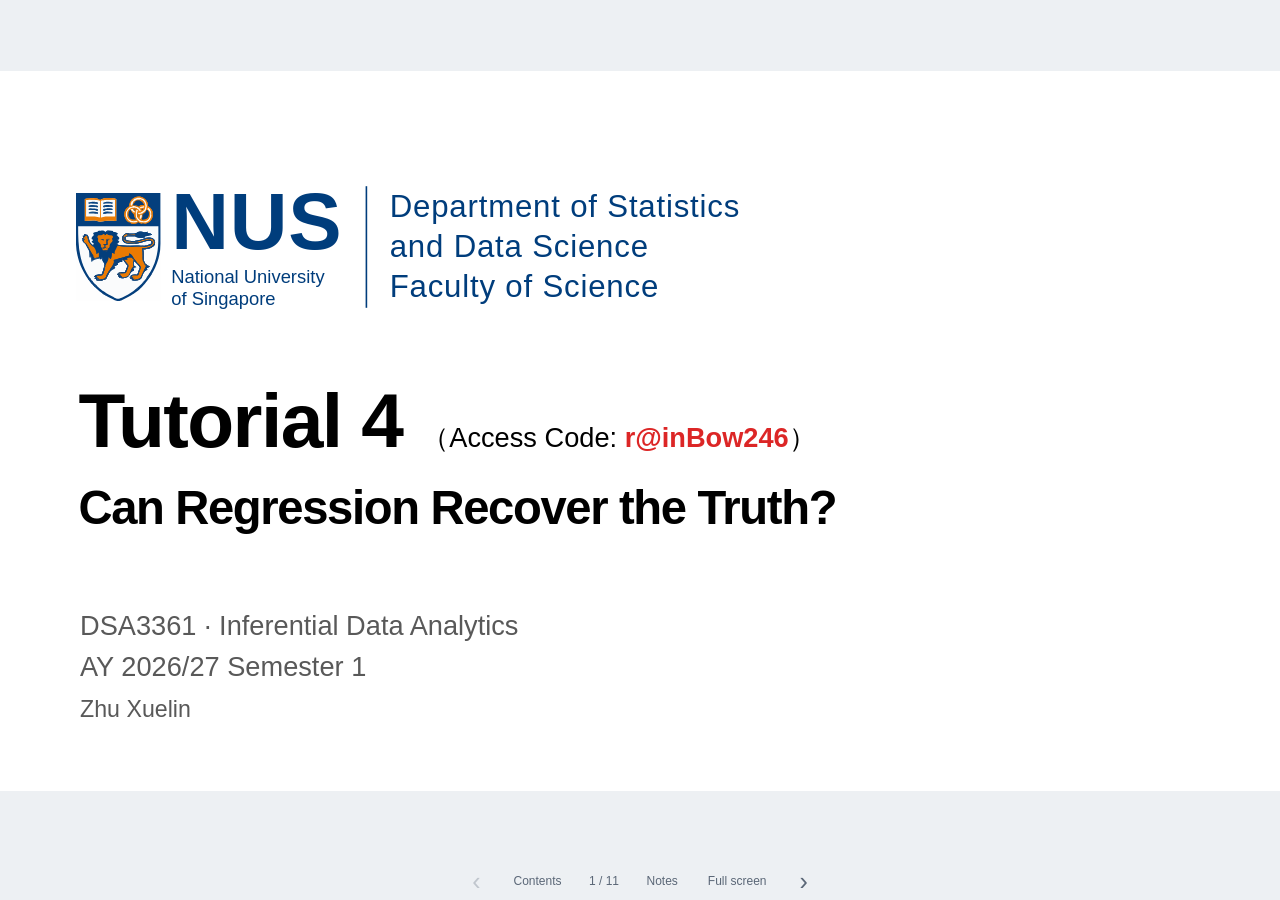
==== commit 4278d8ef: "Update Tutorial 4 access code and TA companion slides note" ====
--- a/static/slides/dsa3361-tutorial-4/index.html
+++ b/static/slides/dsa3361-tutorial-4/index.html
@@ -1,6 +1,6 @@
 <!doctype html>
 <html lang="en"><head><meta charset="utf-8"><meta name="viewport" content="width=device-width,initial-scale=1"><meta name="robots" content="noindex, nofollow"><title>DSA3361 Tutorial 4 · Can Regression Recover the Truth?</title><link rel="icon" href="assets/nus-crest.svg"><link rel="stylesheet" href="vendor/katex/katex.min.css"><link rel="stylesheet" href="components.css"><link rel="stylesheet" href="deck.css?v=20260916-comparison-results"><script defer src="vendor/katex/katex.min.js"></script><script defer src="components.js?v=20260916-population"></script><script defer src="deck.js?v=20260916-comparison-results"></script></head><body><main id="deck" aria-label="DSA3361 Tutorial 4 presentation">
-<section class="slide cover" id="cover" aria-label=""><div class="brand"><img src="assets/nus-crest.svg" alt="National University of Singapore crest"><div class="wordmark"><strong>NUS</strong><span>National University<br>of Singapore</span></div><div class="department">Department of Statistics<br>and Data Science<br>Faculty of Science</div></div><div class="cover-title"><h1>Tutorial 4 <span class="access-code">（Access Code: <strong>r@ndom</strong>）</span></h1><p>Can Regression Recover the Truth?</p></div><div class="cover-meta">DSA3361 · Inferential Data Analytics<br>AY 2026/27 Semester 1<br><span>Zhu Xuelin</span></div>
+<section class="slide cover" id="cover" aria-label=""><div class="brand"><img src="assets/nus-crest.svg" alt="National University of Singapore crest"><div class="wordmark"><strong>NUS</strong><span>National University<br>of Singapore</span></div><div class="department">Department of Statistics<br>and Data Science<br>Faculty of Science</div></div><div class="cover-title"><h1>Tutorial 4 <span class="access-code">（Access Code: <strong>r@inBow246</strong>）</span></h1><p>Can Regression Recover the Truth?</p></div><div class="cover-meta">DSA3361 · Inferential Data Analytics<br>AY 2026/27 Semester 1<br><span>Zhu Xuelin</span></div>
 <aside class="speaker-notes">Welcome. The long-form Tutorial 4 page is the companion for revision. This session covers the individual task, with no mini-lecture section.</aside>
 </section>
 
